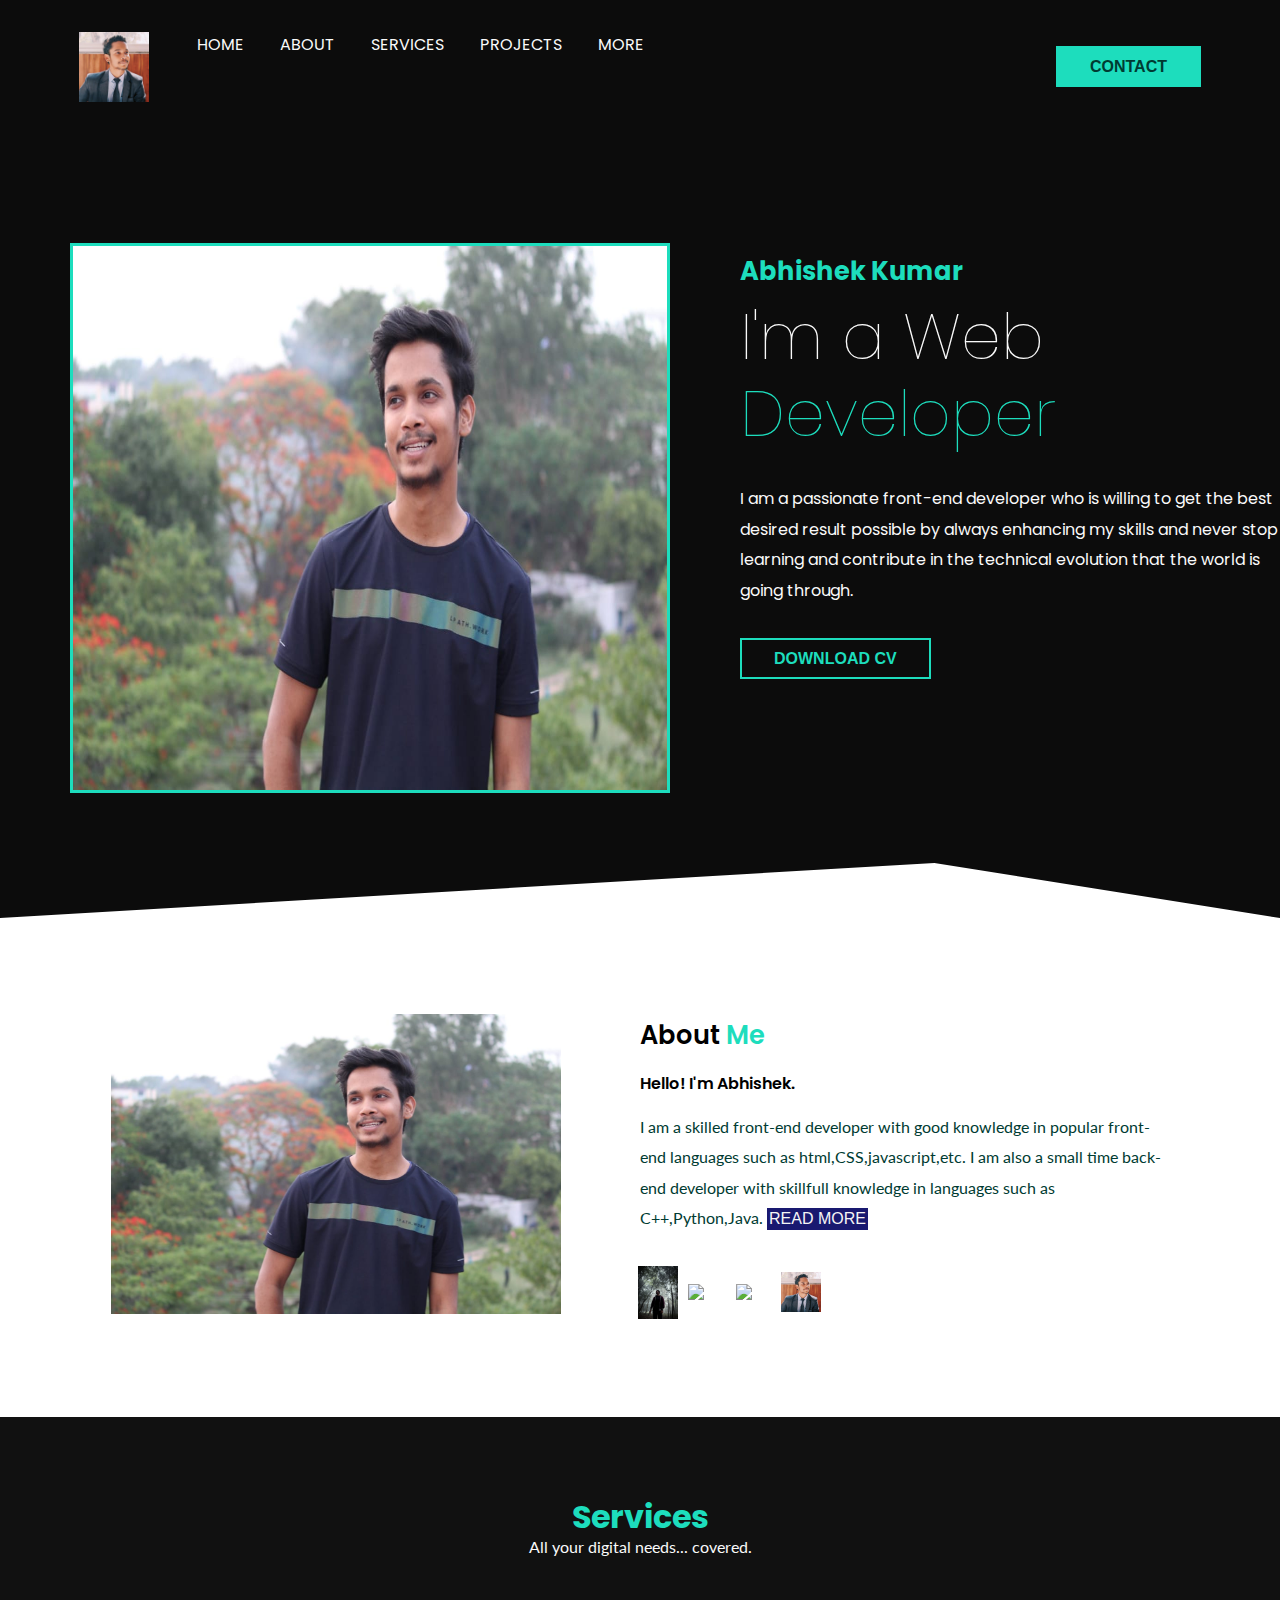
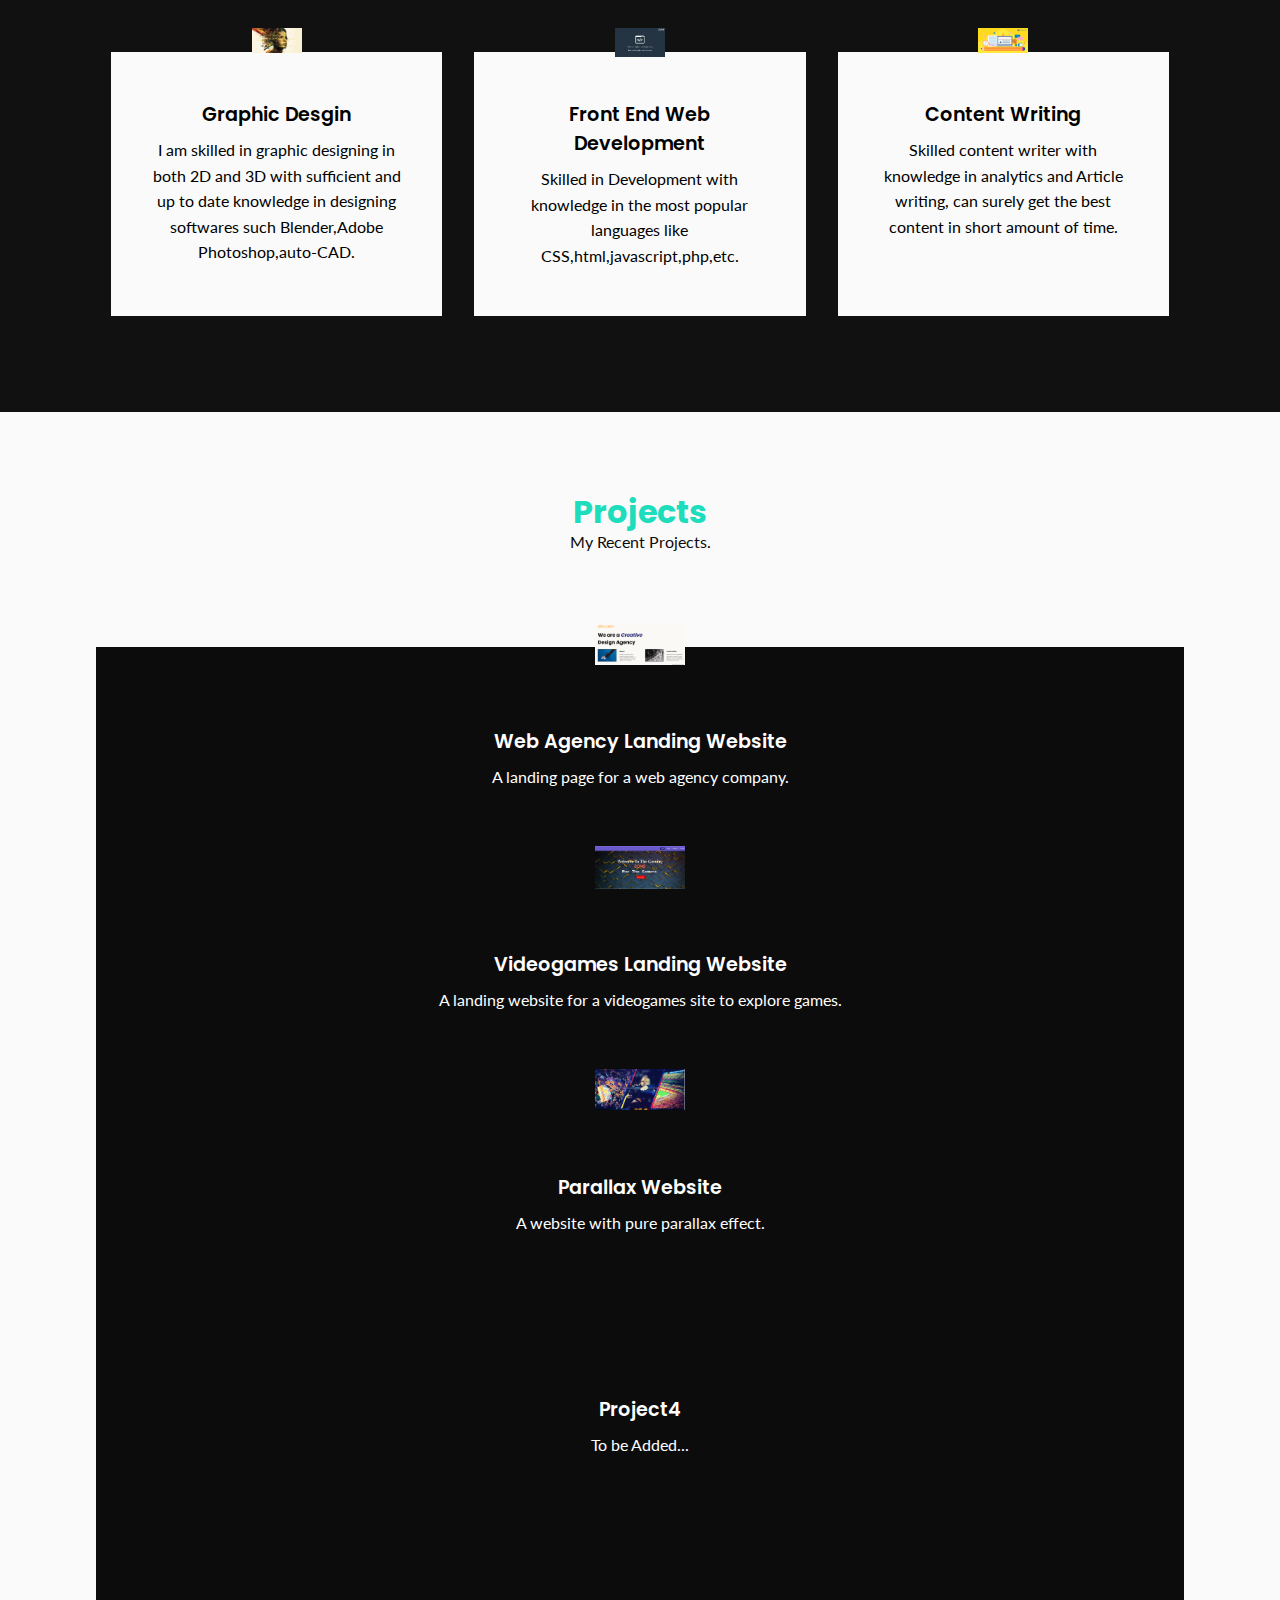
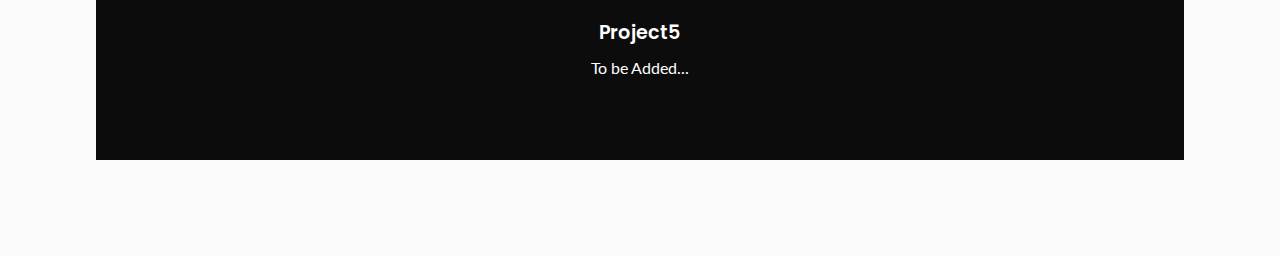
==== index.html @ 132386d4 "Add files via upload" ====
<!DOCTYPE html>
<html lang="en">

<head>
    <meta http-equiv="X-UA-Compatible" content="IE=edge" />
    <meta name="viewport" content="width=device-width, initial-scale=1.0" />
    <link rel="stylesheet" href="./Style.css">
    <link rel="preconnect" href="https://fonts.googleapis.com" />
    <link rel="preconnect" href="https://fonts.gstatic.com" crossorigin />
    <link rel="preconnect" href="https://fonts.googleapis.com" />
    <link rel="preconnect" href="https://fonts.gstatic.com" crossorigin />
    <link href="https://fonts.googleapis.com/css2?family=Lato:wght@100;400;700&family=Poppins:wght@200&display=swap"
        rel="stylesheet" />
    <link href="https://fonts.googleapis.com/css2?family=Poppins:wght@200&display=swap" rel="stylesheet" />
    <title>Portfolio</title>
</head>

<body>
    <header>
    
        <div class="container">
            <nav class="flex items-centre justify-between">
                <div class="left flex justfiy-right">
                    <div class="logo"> <img src="./Images/me.jpg" width="70px" alt="logo"> </div>
                    <div> <a href="#">Home</a> <a href="#">About</a> <a href="#">Services</a> <a href="#">Projects</a></li>
                        <a href="#">More</a> </div>
                </div>
                <div class="right"> <button class="btn btn-primary" onclick="window.location.href = 'Contact/contactme.html';">Contact</button> </div>
            </nav>
        </div>
        <div class="hero flex items-centre justify-between">
            <div class="left flex-1 justify-center">
                <img src="./Images/new profi.jpg" />
            </div>
            <div class="right flex-1">
                <h6>Abhishek Kumar</h6>
                <h1>
                    I'm a Web<br />
                    <span>Developer</span>
                </h1>
                <p>
                    I am a passionate front-end developer who is willing to get the best desired result 
                    possible by always enhancing my skills and never stop learning and contribute in
                    the technical evolution that the world is going through. 
                </p>
                <div><button class="btn btn-secondary" onclick="window.location.href = 'About me.html';">DOWNLOAD CV</button></div>
            </div>
        </div>
    </header>

    <section class="about">
        <div class="container flex items-centre">
            <div class="left flex-1 justify-right">
                <img src="./Images/new profi.jpg"
                    height="300px" alt="profile pic" />
            </div>
            <div class="right flex-1">
                <h1>About <span>Me</span></h1>
                <h3>Hello! I'm Abhishek.</h3>
                <p>
                    I am a skilled front-end developer with good knowledge in popular front-end languages such as html,CSS,javascript,etc.
                    I am also a small time back-end developer with skillfull knowledge in languages such as C++,Python,Java.
                    <button class="button2" onclick="window.location.href = 'About/aboutnew.html';">Read More</button>
                </p>
                <div class="socials">
                    <a href="#"><img
                            src="./Images/IMG_20221231_125632.jpg"
                            width="40px" /></a>
                    <a href="#"><img
                            src="./Images/IMG_20230201_152858.jpg"
                            width="40px" /></a>
                    <a href="#"><img
                            src="./Images/IMG_20230504_190406.jpg"
                            width="40px" /></a>
                    <a href="#"><img
                            src="./Images/me.jpg"
                            width="40px" /></a>
                </div>
            </div>
        </div>
    </section>
    <section class="services">
        <div class="container">
            <h1 class="services-head">Services</h1>
            <p>All your digital needs... covered.</p>
            <div class="card-grid">
                <div class="card">
                    <img src="./Images/gd.jpg" />
                    <h2>Graphic Desgin</h2>
                    <p>
                        I am skilled in graphic designing in both 2D and 3D  with sufficient and up to date 
                        knowledge in designing softwares such Blender,Adobe Photoshop,auto-CAD.
                    </p>
                </div>
                <div class="card">
                    <img src="./Images/fd.jpg" />
                    <h2> Front End Web Development</h2>
                    <p>
                        Skilled in Development with knowledge in the most popular languages
                        like CSS,html,javascript,php,etc.
                    </p>
                </div>
                <div class="card">
                    <img src="./Images/cw.png" />
                    <h2>Content Writing</h2>
                    <p>
                       Skilled content writer with knowledge in analytics and Article writing,
                       can surely get the best content in short amount of time. 
                    </p>
                </div>
            </div>
        </div>
    </section>
    <section class="Projects">
        <div class="container2">
            <h1 class="Projects-head">Projects</h1>
            <p>My Recent Projects.</p>
            <div class="cardsflex">
                <div class="card2">
                    <a href="./8.4 Web Design Agency Project/index.html"><img src="./Images/project 1.png" alt=""></a>
                    <h2>Web Agency Landing Website</h2>
                    <p>
                        A landing page for a web agency company. 
                    </p>
                    
                </div>
                <div class="card2">
                    <a href="./Gaming Site/Site.html"><img src="./Images/Project 2.png" alt=""></a>
                    <h2>Videogames Landing Website </h2>
                    <p>
                        A landing website for a videogames site to explore games.
                    </p>
                </div>
                <div class="card2">
                    <a href="./Parallax Messi Site/index.html"><img src="./Images/Project 3.png" alt=""></a>
                    <h2>Parallax Website</h2>
                    <p>
                        A website with pure parallax effect.
                    </p>
                </div>
                <div class="card2">
                    <a href="#"><img src="#" alt=""></a>
                    <h2>Project4</h2>
                    <p>
                        To be Added...
                    </p>
                </div>
                <div class="card2">
                    <a href="#"><img src="#" alt=""></a>
                    <h2>Project5</h2>
                    <p>
                        To be Added...
                    </p>
                </div>
            </div>
        </div>
    </section>

</body>

</html>
---- Style.css ----
:root {
    --primary: rgb(29, 221, 189);
    --bgDark: rgb(12, 12, 12);
    --white: rgb(250, 250, 250);
    --secondary: rgb(0, 59, 50);
    --bgLight: rgb(190, 181, 181);
  }
  
  * {
    padding: 0;
    margin: 0;
    box-sizing: border-box;
    -webkit-font-smoothing: antialiased;
  }
  header {
    background-color: var(--bgDark);
    clip-path: polygon(0 0, 100% 0, 100% 100%, 73% 94%, 0 100%);
  }
  header nav .left a {
    color: var(--white);
    text-decoration: none;
    margin-right: 2rem;
    text-transform: uppercase;
    transition: all 0.2s ease;
  }
  header nav .left a:hover {
    color: var(--primary);
  }
  header nav {
    padding: 2rem 0;
  }
  header nav .logo {
    margin-right: 3rem;
  }
  
  body {
    font-family: "Poppins", sans-serif;
  }
  .container {
    max-width: 1152px;
    padding: 0 15px;
    margin: 0 auto;
  }
  .hero {
    padding-top: 2rem;
    padding-bottom: 3rem;
  }
  .hero .left img {
    width: 600px;
    height: 550px;
    margin: 70px;
    border: solid var(--primary);
  }
  .hero .right {
    color: var(--white);
    margin-top: -7rem;
  }
  .hero .right h6 {
    font-size: 1.6rem;
    color: var(--primary);
    margin-bottom: 0.5rem;
  }
  .hero .right h1 {
    font-size: 4rem;
    font-weight: 100;
    line-height: 1.2;
    margin-bottom: 2rem;
  }
  .hero .right h1 span {
    color: var(--primary);
  }
  .hero .right p {
    line-height: 1.9;
    margin-bottom: 2rem;
  }
  
  section {
    padding: 6rem;
  }
  section.about h1 {
    margin-bottom: 1rem;
    font-size: 1.6rem;
    font-weight: 600;
  }
  section.about h1 span {
    color: var(--primary);
  }
  section.about h3 {
    font-size: 1rem;
    margin-bottom: 1rem;
    font-weight: 600;
  }
  section.about p {
    font-family: "Lato", sans-serif;
    color: var(--secondary);
    line-height: 1.9rem;
    margin-bottom: 2rem;
  }
  section.about .socials {
    display: flex;
  }
  section.about .socials a {
    display: flex;
    align-items: center;
    justify-content: center;
    width: 35px;
    margin-right: 0.8rem;
    border-radius: 50%;
  }
  section.about .socials a:hover {
    background: var(--primary);
  }
  
  section.services {
    background: rgb(17, 17, 17);
  }
  .services-head {
    color: rgb(10, 9, 9);
    text-align: center;
    margin-bottom: 1rem;
    line-height: 0.5rem;
    color: var(--primary);
  }
  .services-head + p {
    color: var(--white);
    font-family: "Lato", sans-serif;
    margin-bottom: 1rem;
    text-align: center;
    margin-bottom: 6rem;
    font-weight: 400;
  }
  .card img {
    width: 50px;
    background: white;
  }
  section.services .card-grid {
    display: grid;
    grid-template-columns: repeat(3, 1fr);
    column-gap: 2rem;
  }
  section.services .card-grid .card {
    background: var(--white);
    padding: 3rem 2rem;
    position: relative;
    text-align: center;
    transition: all 0.2s ease;
  }
  section.services .card-grid .card img {
    position: absolute;
    top: -1.5rem;
    left: 50%;
    transform: translateX(-50%);
    color: var();
  }
  section.services .card-grid .card h2 {
    font-weight: 600;
    font-size: 1.2rem;
    margin-bottom: 0.5rem;
  }
  section.services .card-grid .card p {
    font-family: "Lato", sans-serif;
    color: var(--seconday);
    line-height: 1.6;
  }
  section.services .card-grid .card:hover {
    background: var(--primary);
  }
  section.services .card-grid .card:hover h2 {
    color: var(--white);
  }
  section.services .card-grid .card:hover p {
    color: var(--white);
  }
  section.Projects{
     background:var(--white)
  }
  .Projects-head{
    color: white;
    text-align: center;
    margin-bottom: 1rem;
    line-height: 0.5rem;
    color: var(--primary);
  }
  .Projects-head + p{
    
    color: var(--bgDark);
    font-family: "Lato", sans-serif;
    margin-bottom: 1rem;
    text-align: center;
    margin-bottom: 6rem;
    font-weight: 400;
  }
  .card2 img {
    width: 90px;
    background: black;

  }
  section.Projects .cardsflex {
    display:inline-block;
    grid-template-columns: repeat(3, 1fr);
    width: 100%;
  }
  section.Projects .cardsflex .card2 {
    background: var(--bgDark);
    padding: 5rem 15rem;
    position: relative;
    text-align: center;
    transition: all 0.2s ease;
    }
  section.Projects .cardsflex .card2 img {
    position: absolute;
    top: -1.5rem;
    left: 50%;
    transform: translateX(-50%);
    color: var();
  }
  section.Projects .cardsflex .card2 h2 {
    font-weight: 600;
    font-size: 1.2rem;
    margin-bottom: 0.5rem;
    color: white;
  }
  section.Projects .cardsflex .card2 p {
    font-family: "Lato", sans-serif;
    color: var(--seconday);
    line-height: 1.6;
    color: white;
  }
  section.Projects .cardsflex .card2:hover {
    background: var(--primary);
  }
  section.Projects .cardsflex .card2:hover h2 {
    color: var(--bgDark);
  }
  section.Projects .cardsflex .card2:hover p {
    color: var(--bgDark);
  }
  .flex {
    display: flex;
  }
  .items-centre {
    align-items: center;
  }
  .justify-between {
    justify-content: space-between;
  }
  .justify-center {
    justify-content: center;
  }
  .justify-right {
    justify-content: right;
  }
  .btn {
    padding: 0.6rem 2rem;
    font-size: 1rem;
    font-weight: 600;
    border: 2px solid transparent;
    outline: none;
    cursor: pointer;
    text-transform: uppercase;
    transition: all 0.2s ease;
  }
  .btn-primary {
    background-color: var(--primary);
    color: var(--secondary);
    margin-top: -15rem;
  }
  .btn-primary:hover {
    background: transparent;
    border-color: var(--primary);
    color: var(--primary);
  }
  .flex-1 {
    flex: 1;
  }
  .btn-secondary {
    background:transparent;
    color: var(--primary);
    border-color: var(--primary);
  }
  .btn-secondary:hover {
    background: var(--primary);
    color: var(--secondary);
  }
  .button2{
    color: whitesmoke;
    font-size: 1rem;
    cursor: pointer;
    border: 2px solid transparent;
    background-color: midnightblue;
    outline: none;
    text-transform: uppercase;
    transition: all 0.2s ease;

  }
  .button2:hover {
    background-color: var(--primary);
    color: var(--secondary);
  }
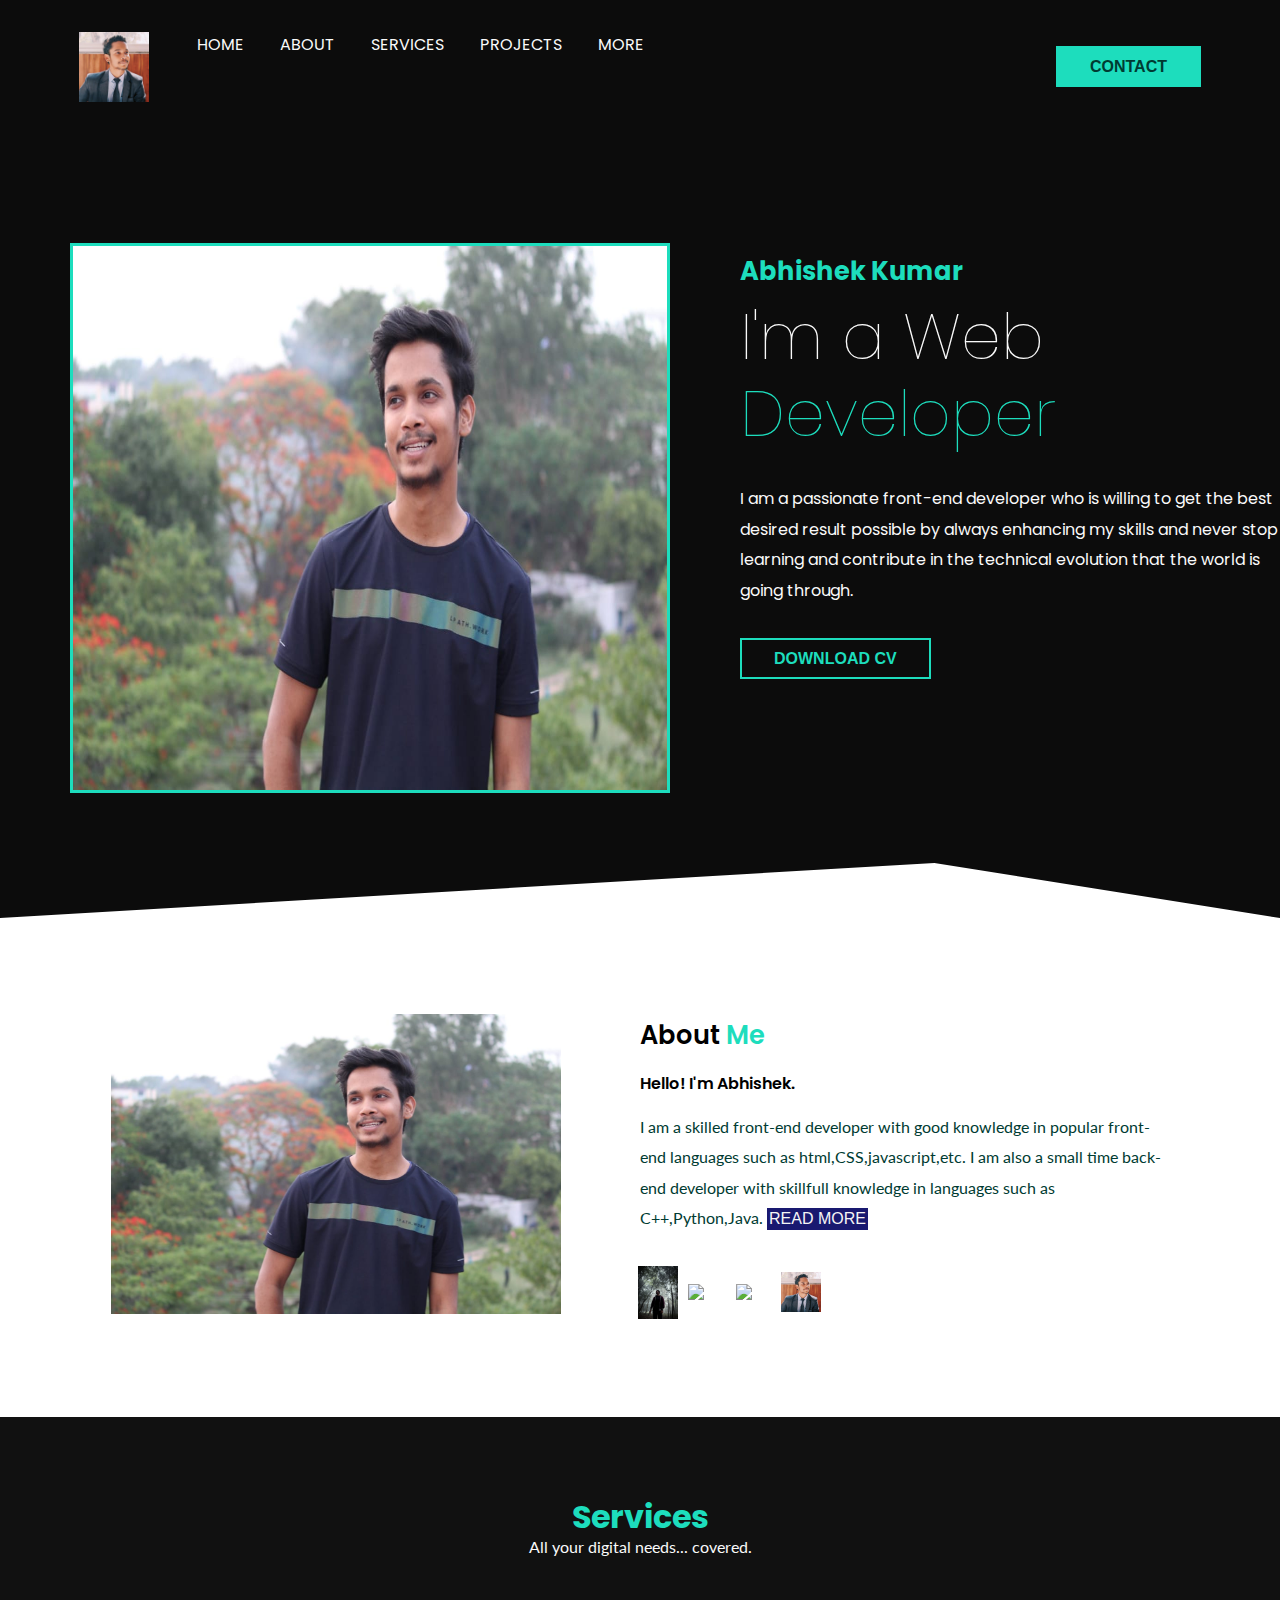
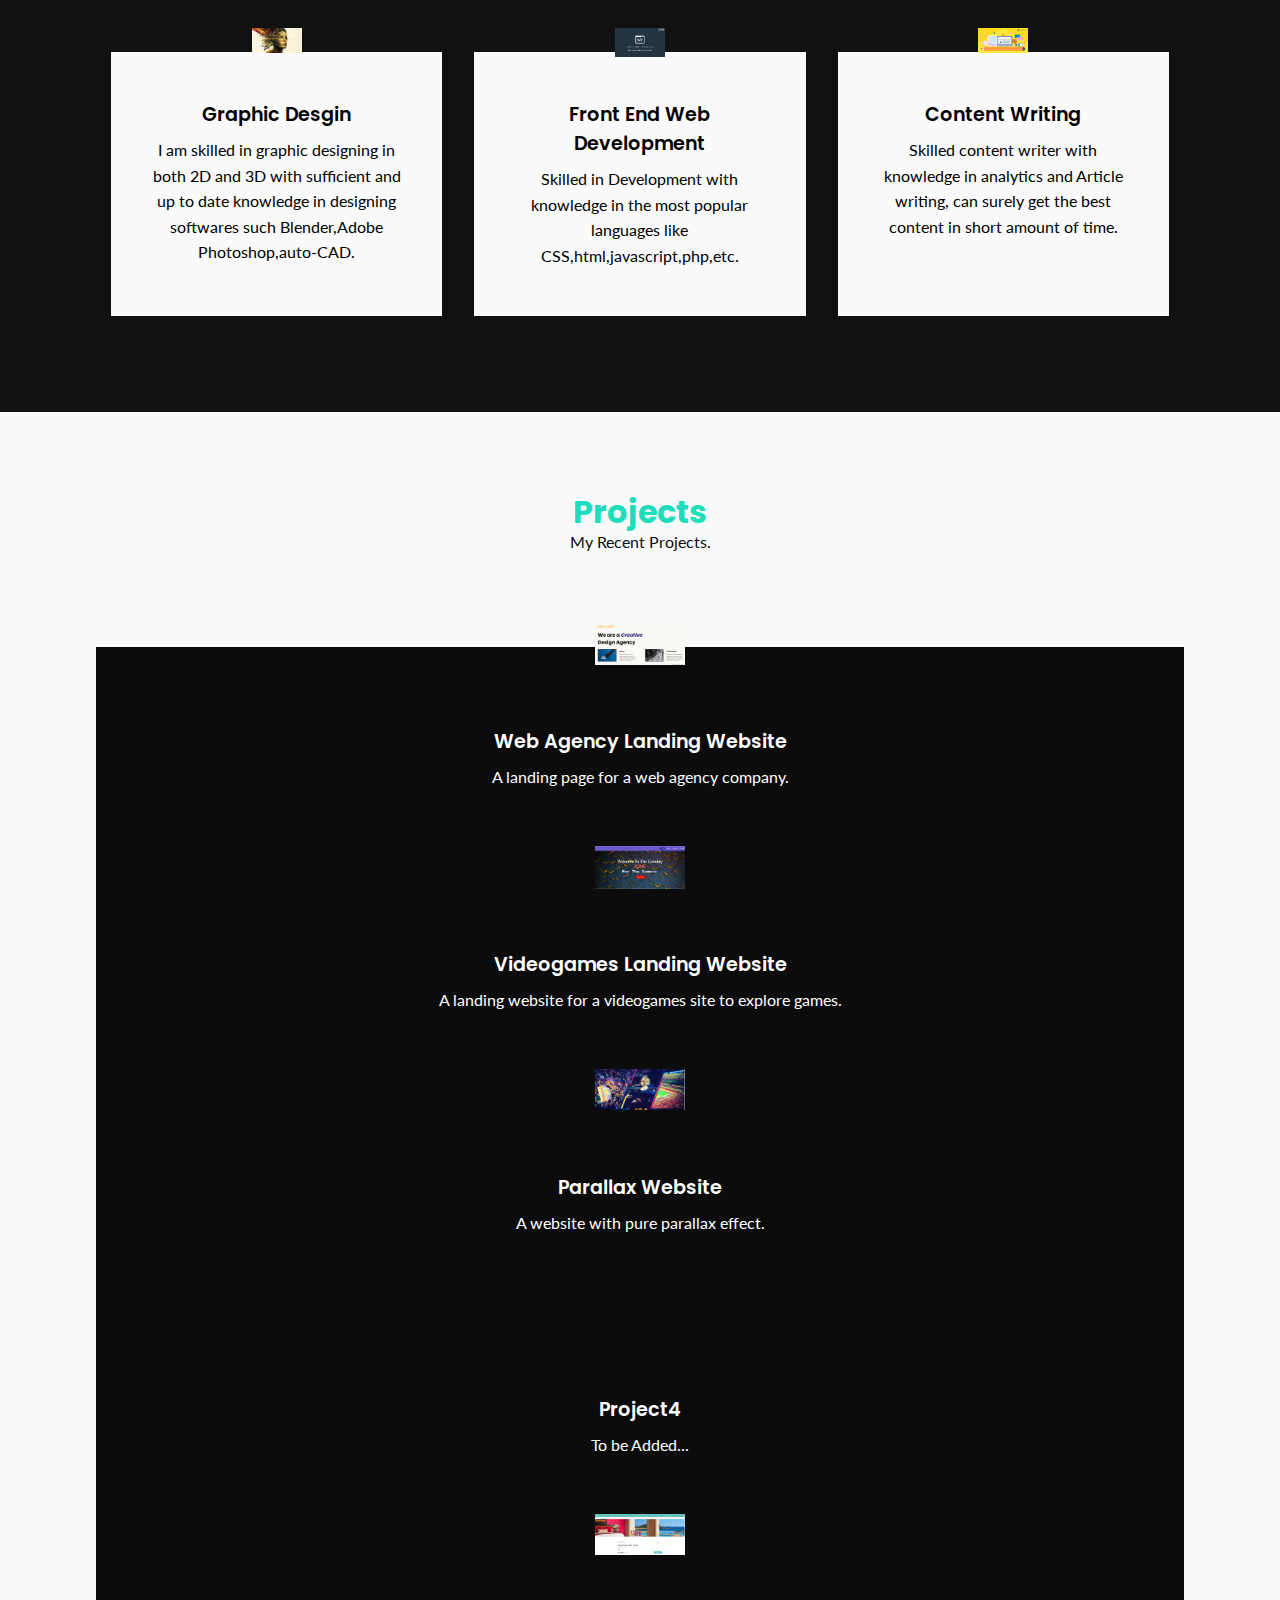
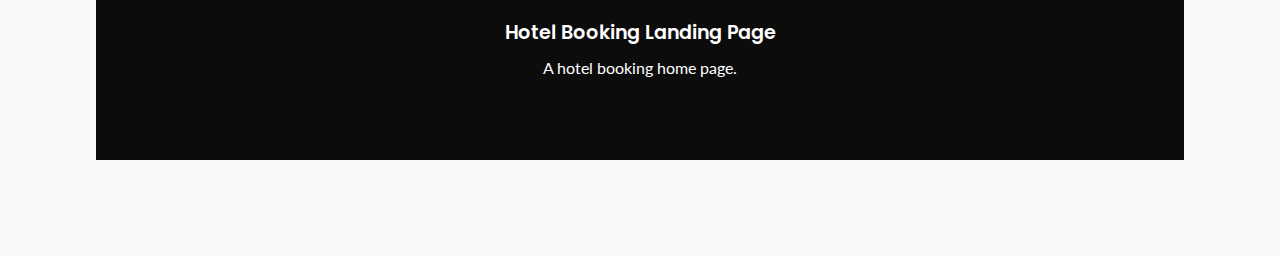
==== commit 14dea330: "Update index.html" ====
--- a/index.html
+++ b/index.html
@@ -43,7 +43,7 @@
                     possible by always enhancing my skills and never stop learning and contribute in
                     the technical evolution that the world is going through. 
                 </p>
-                <div><button class="btn btn-secondary" onclick="window.location.href = 'About me.html';">DOWNLOAD CV</button></div>
+                <div><button class="btn btn-secondary" onclick="window.location.href = 'CV.pdf';">DOWNLOAD CV</button></div>
             </div>
         </div>
     </header>
@@ -146,10 +146,10 @@
                     </p>
                 </div>
                 <div class="card2">
-                    <a href="#"><img src="#" alt=""></a>
-                    <h2>Project5</h2>
+                      <a href="./Hotel Booking Landing page/Main.html"><img src="./project 4.png" alt=""></a>
+                    <h2>Hotel Booking Landing Page</h2>
                     <p>
-                        To be Added...
+                        A hotel booking home page.
                     </p>
                 </div>
             </div>
@@ -158,4 +158,4 @@
 
 </body>
 
-</html>+</html>
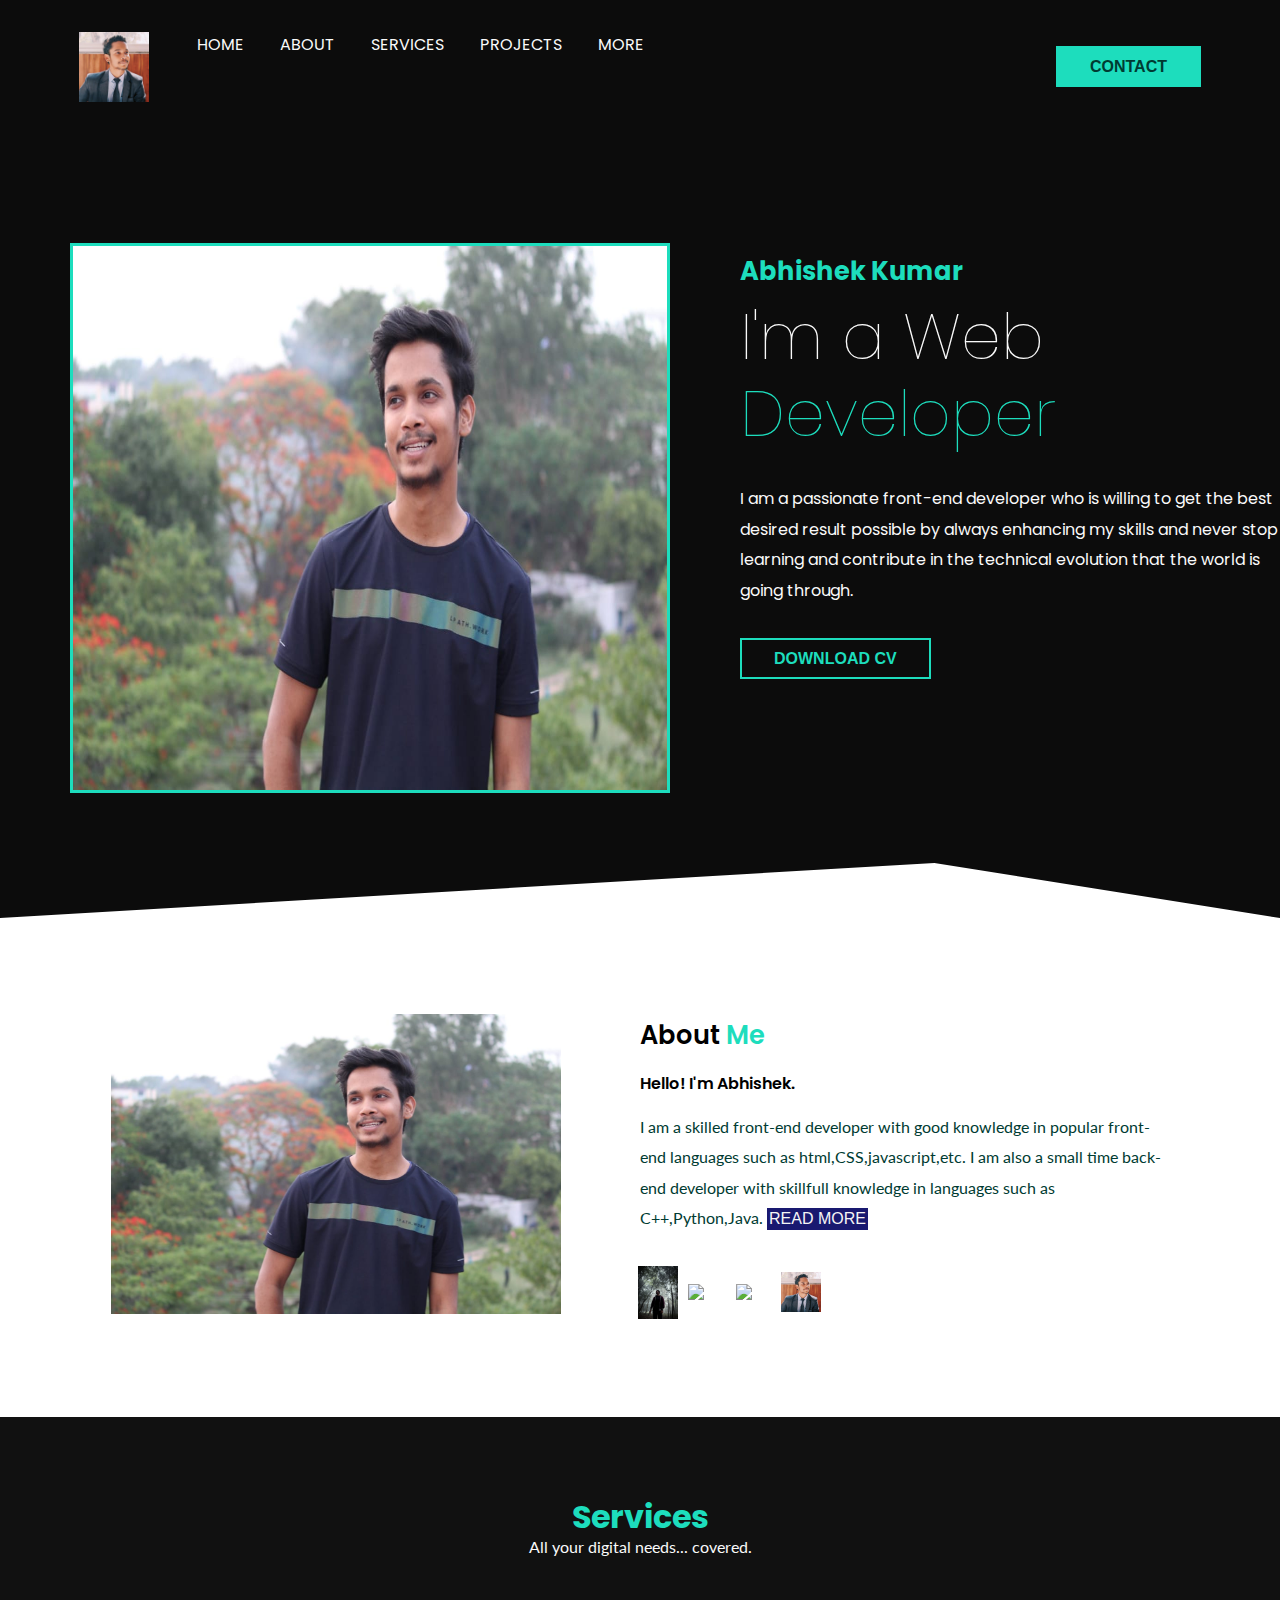
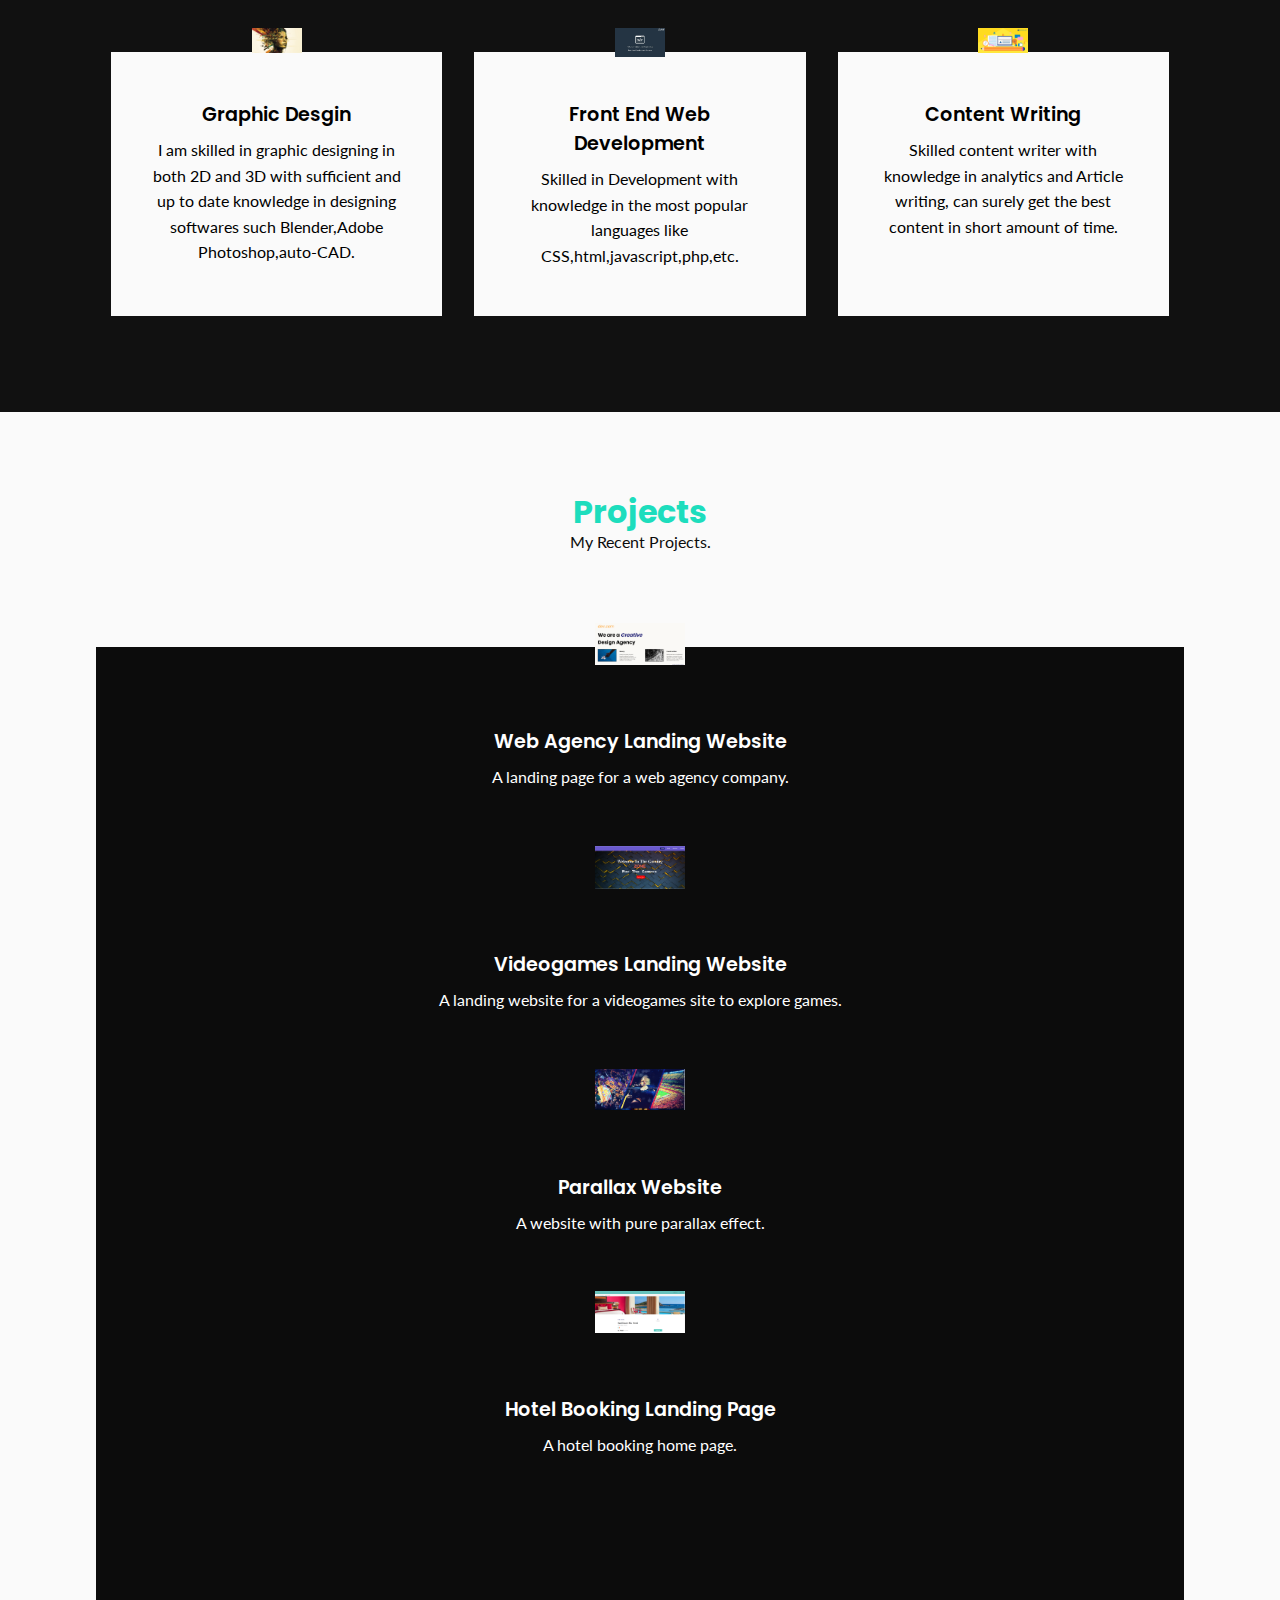
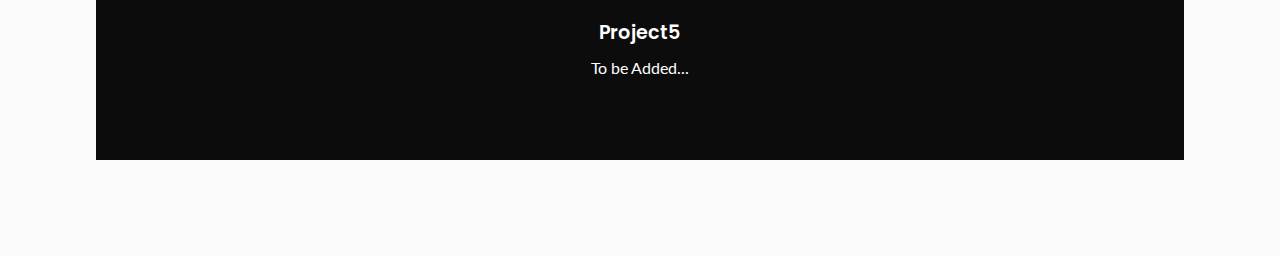
==== commit 30c75164: "Update index.html" ====
--- a/index.html
+++ b/index.html
@@ -139,17 +139,17 @@
                     </p>
                 </div>
                 <div class="card2">
-                    <a href="#"><img src="#" alt=""></a>
-                    <h2>Project4</h2>
-                    <p>
-                        To be Added...
-                    </p>
-                </div>
-                <div class="card2">
                       <a href="./Hotel Booking Landing page/Main.html"><img src="./project 4.png" alt=""></a>
                     <h2>Hotel Booking Landing Page</h2>
                     <p>
                         A hotel booking home page.
+                    </p>
+                </div>
+                    <div class="card2">
+                    <a href="#"><img src="#" alt=""></a>
+                    <h2>Project5</h2>
+                    <p>
+                        To be Added...
                     </p>
                 </div>
             </div>
